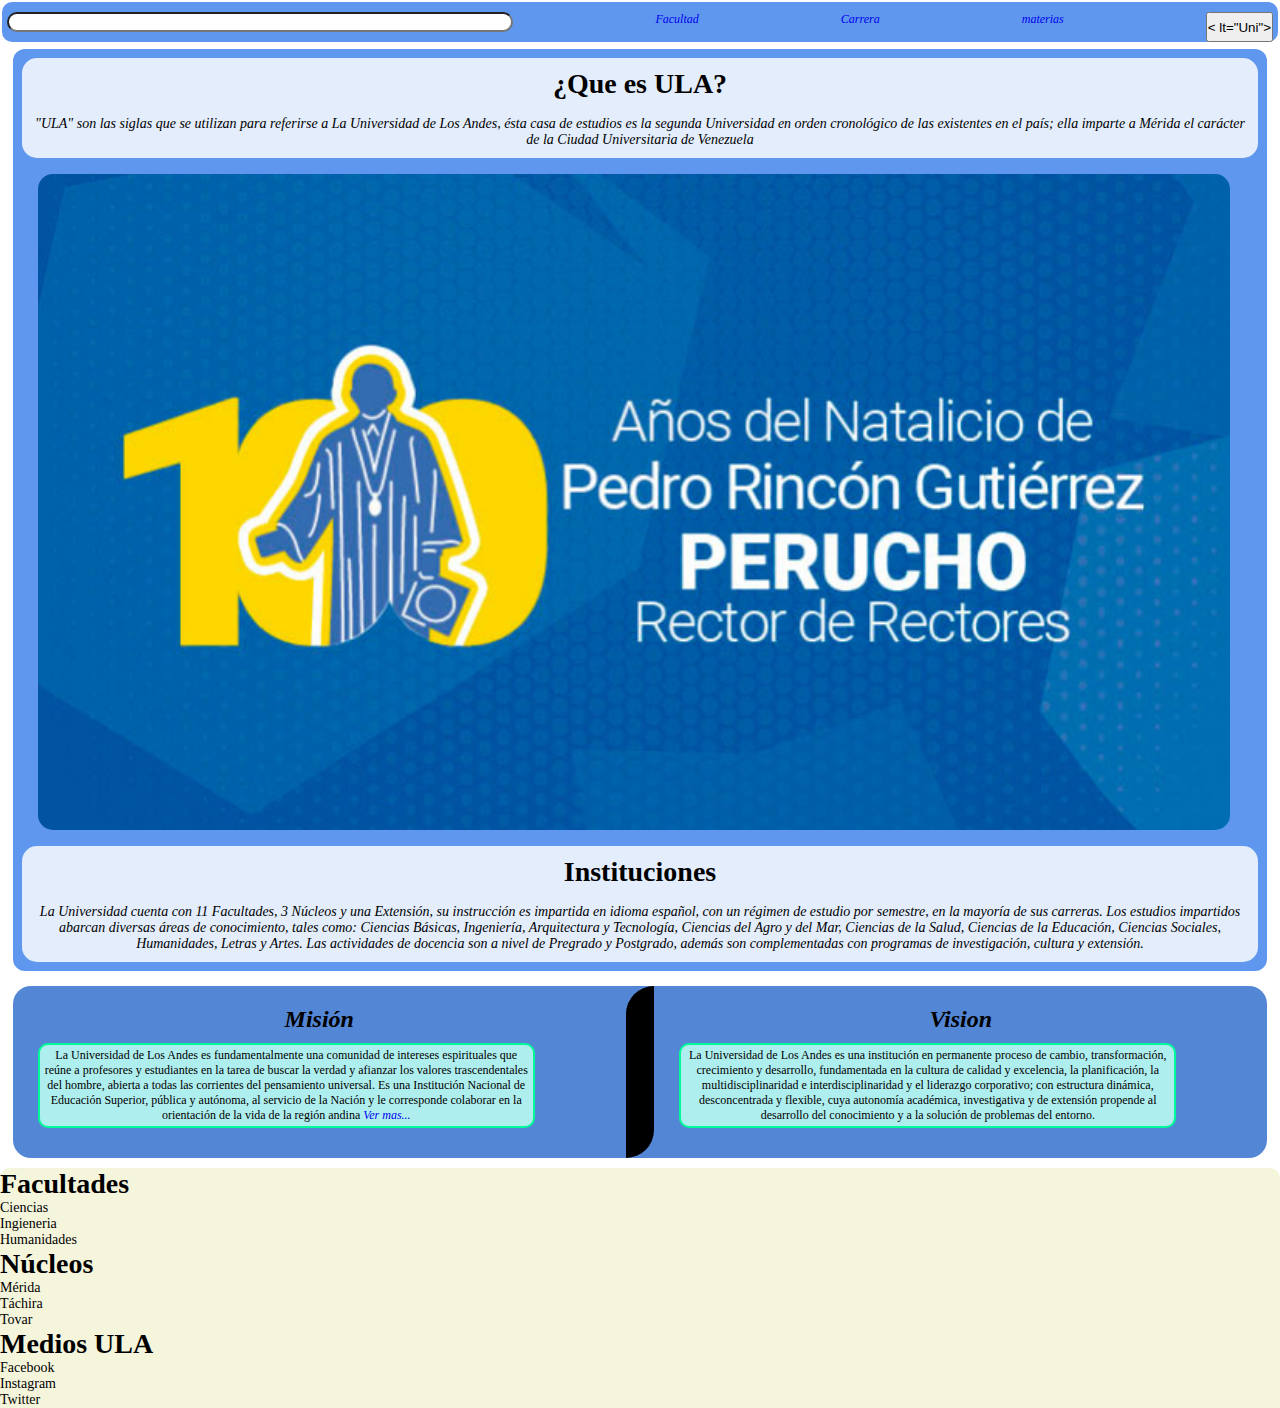
==== index.html @ d725d830 "subida" ====
<!DOCTYPE html>
<html lang="en">
<head>
  <meta charset="UTF-8">
  <meta http-equiv="X-UA-Compatible" content="IE=Edge">
  <meta name="viewport" content="width=device-width, initial-scale=1">
  <link rel="stylesheet" href="style.css">

  <title>CienciasFriends</title>
  <link rel="stylesheet" href="style.css">
</head>

<body>
  <header class="header">
    <div class="container-header">

      <input class="buscador" type="search">
      <a href="#">Facultad</a>
      <a href="#">Carrera</a>
      <a href="#">materias</a>
       <button class="boton" onclick="toggleSidebar()">< lt="Uni"></button>
    </div>
  </header>
  <main>
    <section class="inicio">
      <div class="texto">
        <h1>¿Que es ULA?</h1>
        <br>
        <i>"ULA" son las siglas que se utilizan para referirse a La Universidad de Los Andes, ésta casa de estudios es la segunda Universidad en orden cronológico de las existentes en el país; ella imparte a Mérida el carácter de la Ciudad Universitaria de Venezuela</i>
      </div>
             <img class="wal" src="Web-Perucho_5.jpg" alt="">
      <section class="texto">
        <h1>Instituciones</h1>
        <br>
        <i>La Universidad cuenta con 11 Facultades, 3 Núcleos y una Extensión, su instrucción es impartida en idioma español, con un régimen de estudio por semestre, en la mayoría de sus carreras. Los estudios impartidos abarcan diversas áreas de conocimiento, tales como: Ciencias Básicas, Ingeniería, Arquitectura y Tecnología, Ciencias del Agro y del Mar, Ciencias de la Salud, Ciencias de la Educación, Ciencias Sociales, Humanidades, Letras y Artes. Las actividades de docencia son a nivel de Pregrado y Postgrado, además son complementadas con programas de investigación, cultura y extensión.</i>
      </section>

    
    </section>
  
  </main>
  <main class="container-main">
 
    <div class="main-div">
      <h1><i>Misión</i></h1>
      <section class="etiq">
      <p>La Universidad de Los Andes es fundamentalmente una comunidad de intereses espirituales que reúne a profesores y estudiantes en la tarea de buscar la verdad y afianzar los valores trascendentales del hombre, abierta a todas las corrientes del pensamiento universal.
      Es una Institución Nacional de Educación Superior, pública y autónoma, al servicio de la Nación y le corresponde colaborar en la orientación de la vida de la región andina
      <a href="#">Ver mas...</a></p>
      </section>
  
     
    </div>
    <div class="division">
    </div>
       <div class="main-div">
          <h1><i>Vision</i></h1>
         <section class="etiq">
           <p>La Universidad de Los Andes es una institución en permanente proceso de cambio, transformación, crecimiento y desarrollo, fundamentada en la cultura de calidad y excelencia, la planificación, la multidisciplinaridad e interdisciplinaridad y el liderazgo corporativo; con estructura dinámica, desconcentrada y flexible, cuya autonomía académica, investigativa y de extensión propende al desarrollo del conocimiento y a la solución de problemas del entorno.</p>
       </div>
      
        
       
  </main>
<footer class="footer-main">
  <section class="facultades">
   <h1>Facultades</h1>
     <ul>
       <li>Ciencias</li>
       <li>Ingieneria</li>
       <li>Humanidades</li>
     </ul>
  </section>
  <section class="nucleos">
    <h1>Núcleos</h1>
    <ul>
      <li>Mérida</li>
      <li>Táchira</li>
      <li>Tovar</li>
    </ul>
  </section>
  <section class="medios">
    <h1>Medios ULA</h1>
    <ul>
      <li>Facebook</li>
      <li>Instagram</li>
      <li>Twitter</li>
    </ul>
  </section>
</footer>


<div class="sidebar" id="sidebar">
    - Contenido de la barra de desplazamiento lateral -
 

  </div>


  <script src="main.js"></script>
</body>
</html>
---- style.css ----
*{
  margin: 0;
  padding: 0;
  box-sizing: box-border;
}
html{
  font-size: 62.5%;
}
body{
  display: flex;
  flex-direction: column;
  justify-content: space-between;
  font-size: 1.4rem;
}
.inicio{
 display: flex;
 flex-direction: column;
 width: 98%;
 background: rgb(26, 107, 229, 0.7);
 border-radius: 12px;
 margin-bottom: 10px;
 margin-top: 5px;
 margin-left: 1%;

}
.texto{
  text-align: center;
  padding: 10px;
  border-radius: 15px;
  background: rgba(254, 255, 255, 0.83);
  font-size: 1.4rem;
  margin: 9px;
 
}
.wal{
  margin: 7px;
  margin-left: 2%;
  width: 95%;
  border-radius: 15px;
  height: 25%;
}
.header {
  font-size: 1.2rem;
  background: rgb(26, 107, 229, 0.7);
  border-radius: 10px;
  height: 30px;
  margin: 2px 2px 2px 2px;
  padding: 5px;
  
}
.container-header{
  margin-top: 5px;
  width: 100%;
  display: flex;
  justify-content: space-between;
}
.buscador{
  margin: 0 0 10px 0;
   border-radius: 10px;
   width: 40%;
   height: 20px;
}
a{
  text-decoration: none;
 font-style: italic;
}
.container-main{
  font-size: 1.2rem;
  width: 98%;
  display: flex;
  background: rgba(48, 110, 203, 0.83);
  border-radius: 18px;
  margin-bottom: 10px;
  margin-top: 5px;
  margin-left: 1%
}
.etiq{
  background: paleturquoise;
  border: solid mediumspringgreen 2px;
  border-radius: 10px;
  width: 85%;
  margin: 10px 0 10px 5px;
  padding: 3px;
  font-size: 1.2rem;
}
.division {
  background: black;
  border-radius: 50px 0 50px 0;
  width: 5%
}
.main-div{
  text-align: center;
  margin: 20px;
  width: 100%;
  display: flex ;
  flex-direction: column;
  overflow-y: scroll;
 
  
}
.footer-main {
  background: beige;
  width: 100%;
  border-radius: 10px 10px 0 0;
  height: auto;
}
.boton{
 
}

 .sidebar {
      width: 0;
      height: 100%;
      background-color: #f8f8f8;
      overflow: hidden;
      z-index: 10;
      position: absolute;
      transition: width 0.5s;
    }
---- style.css ----
*{
  margin: 0;
  padding: 0;
  box-sizing: box-border;
}
html{
  font-size: 62.5%;
}
body{
  display: flex;
  flex-direction: column;
  justify-content: space-between;
  font-size: 1.4rem;
}
.inicio{
 display: flex;
 flex-direction: column;
 width: 98%;
 background: rgb(26, 107, 229, 0.7);
 border-radius: 12px;
 margin-bottom: 10px;
 margin-top: 5px;
 margin-left: 1%;

}
.texto{
  text-align: center;
  padding: 10px;
  border-radius: 15px;
  background: rgba(254, 255, 255, 0.83);
  font-size: 1.4rem;
  margin: 9px;
 
}
.wal{
  margin: 7px;
  margin-left: 2%;
  width: 95%;
  border-radius: 15px;
  height: 25%;
}
.header {
  font-size: 1.2rem;
  background: rgb(26, 107, 229, 0.7);
  border-radius: 10px;
  height: 30px;
  margin: 2px 2px 2px 2px;
  padding: 5px;
  
}
.container-header{
  margin-top: 5px;
  width: 100%;
  display: flex;
  justify-content: space-between;
}
.buscador{
  margin: 0 0 10px 0;
   border-radius: 10px;
   width: 40%;
   height: 20px;
}
a{
  text-decoration: none;
 font-style: italic;
}
.container-main{
  font-size: 1.2rem;
  width: 98%;
  display: flex;
  background: rgba(48, 110, 203, 0.83);
  border-radius: 18px;
  margin-bottom: 10px;
  margin-top: 5px;
  margin-left: 1%
}
.etiq{
  background: paleturquoise;
  border: solid mediumspringgreen 2px;
  border-radius: 10px;
  width: 85%;
  margin: 10px 0 10px 5px;
  padding: 3px;
  font-size: 1.2rem;
}
.division {
  background: black;
  border-radius: 50px 0 50px 0;
  width: 5%
}
.main-div{
  text-align: center;
  margin: 20px;
  width: 100%;
  display: flex ;
  flex-direction: column;
  overflow-y: scroll;
 
  
}
.footer-main {
  background: beige;
  width: 100%;
  border-radius: 10px 10px 0 0;
  height: auto;
}
.boton{
 
}

 .sidebar {
      width: 0;
      height: 100%;
      background-color: #f8f8f8;
      overflow: hidden;
      z-index: 10;
      position: absolute;
      transition: width 0.5s;
    }
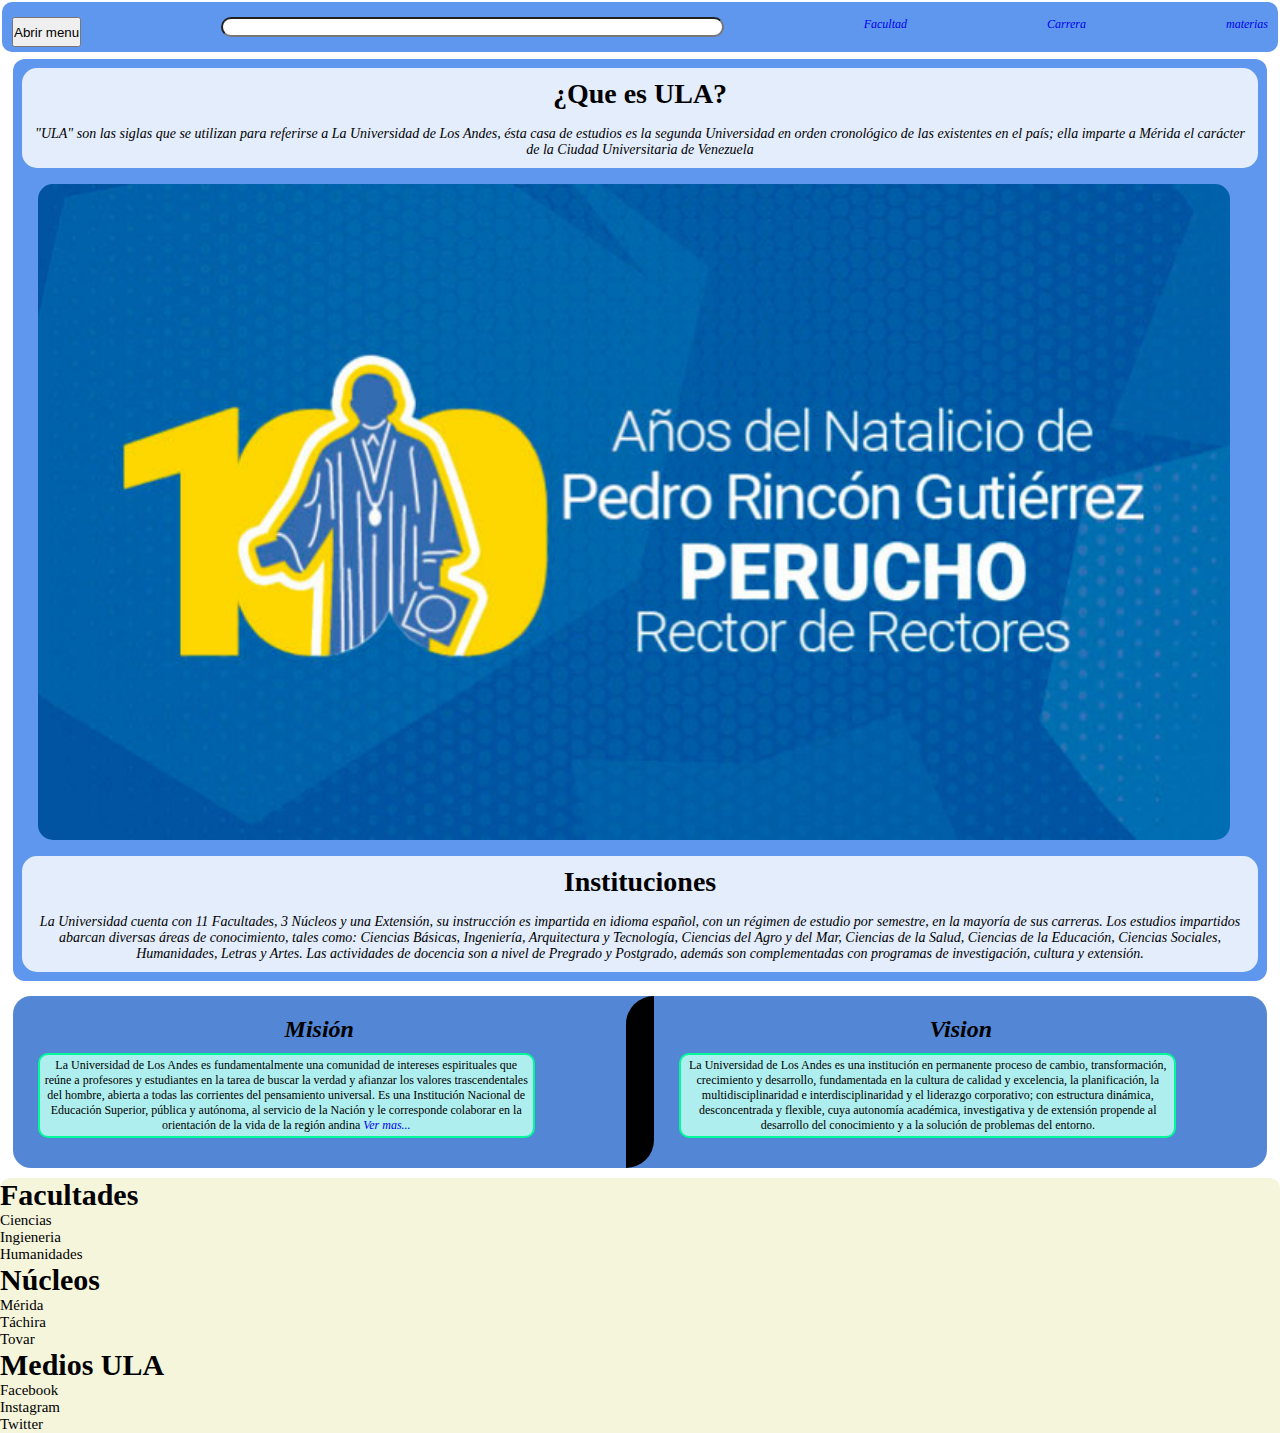
==== commit 8366ef15: "arreglo de la barra" ====
--- a/index.html
+++ b/index.html
@@ -13,12 +13,12 @@
 <body>
   <header class="header">
     <div class="container-header">
-
+      <button class="boton" onclick="toggleSidebar()">Abrir menu</button>
       <input class="buscador" type="search">
       <a href="#">Facultad</a>
       <a href="#">Carrera</a>
       <a href="#">materias</a>
-       <button class="boton" onclick="toggleSidebar()">< lt="Uni"></button>
+     
     </div>
   </header>
   <main>
@@ -92,8 +92,7 @@
 
 <div class="sidebar" id="sidebar">
     - Contenido de la barra de desplazamiento lateral -
- 
-
+  <button class="boton" onclick="toggleSidebar()" >cerrar</button>
   </div>
 
 
--- a/style.css
+++ b/style.css
@@ -11,7 +11,7 @@
   display: flex;
   flex-direction: column;
   justify-content: space-between;
-  font-size: 1.4rem;
+  font-size: 1.5rem;
 }
 .inicio{
  display: flex;
@@ -46,7 +46,7 @@
   border-radius: 10px;
   height: 30px;
   margin: 2px 2px 2px 2px;
-  padding: 5px;
+  padding: 10px;
   
 }
 .container-header{
@@ -106,16 +106,17 @@
   height: auto;
 }
 .boton{
+ position: relative;
  
 }
 
  .sidebar {
       width: 0;
       height: 100%;
-      background-color: #f8f8f8;
+      background-color: #FF0000;
       overflow: hidden;
       z-index: 10;
       position: absolute;
-      transition: width 0.5s;
+      transition: width 1s;
     }
   --- a/style.css
+++ b/style.css
@@ -11,7 +11,7 @@
   display: flex;
   flex-direction: column;
   justify-content: space-between;
-  font-size: 1.4rem;
+  font-size: 1.5rem;
 }
 .inicio{
  display: flex;
@@ -46,7 +46,7 @@
   border-radius: 10px;
   height: 30px;
   margin: 2px 2px 2px 2px;
-  padding: 5px;
+  padding: 10px;
   
 }
 .container-header{
@@ -106,16 +106,17 @@
   height: auto;
 }
 .boton{
+ position: relative;
  
 }
 
  .sidebar {
       width: 0;
       height: 100%;
-      background-color: #f8f8f8;
+      background-color: #FF0000;
       overflow: hidden;
       z-index: 10;
       position: absolute;
-      transition: width 0.5s;
+      transition: width 1s;
     }
   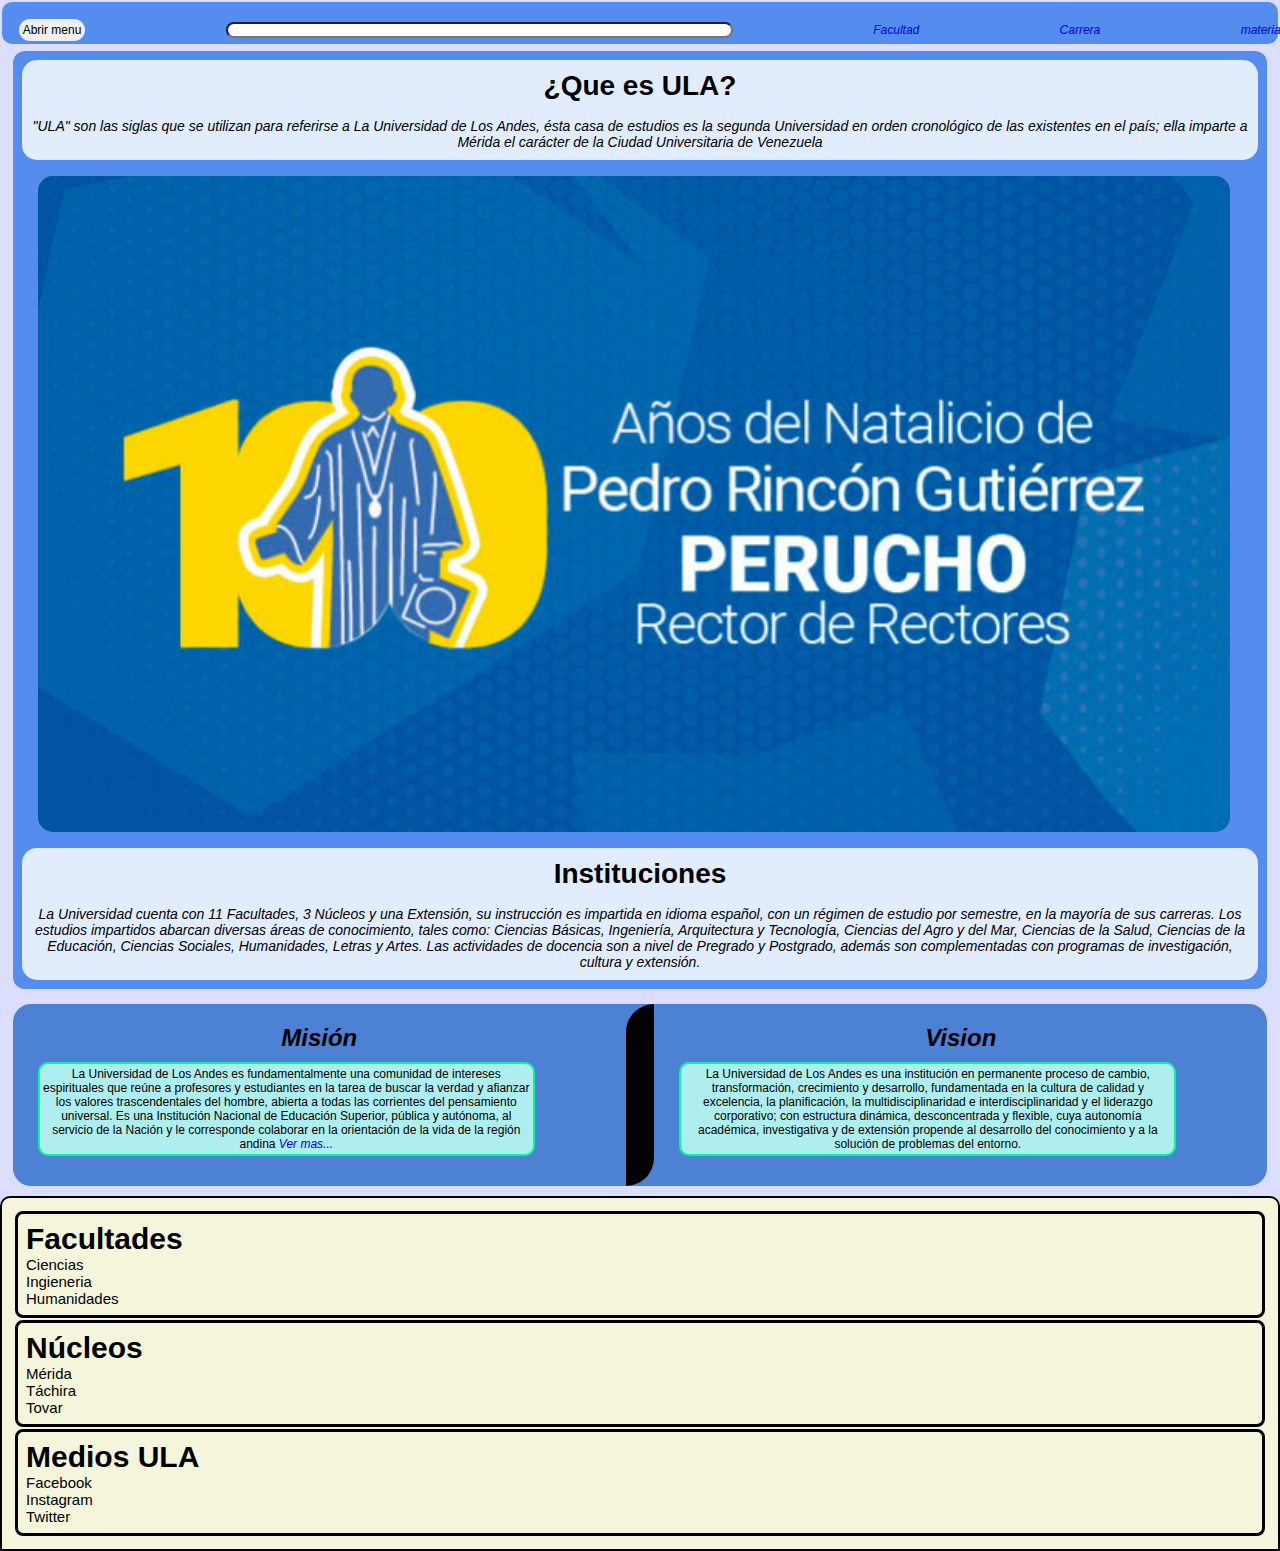
==== commit 39cdd159: "restauración" ====
--- a/index.html
+++ b/index.html
@@ -1,5 +1,5 @@
 <!DOCTYPE html>
-<html lang="en">
+<html  lang="en">
 <head>
   <meta charset="UTF-8">
   <meta http-equiv="X-UA-Compatible" content="IE=Edge">
@@ -10,18 +10,21 @@
   <link rel="stylesheet" href="style.css">
 </head>
 
-<body>
+<body  >
+  
   <header class="header">
     <div class="container-header">
-      <button class="boton" onclick="toggleSidebar()">Abrir menu</button>
-      <input class="buscador" type="search">
+       <button class="boton" onclick="abrirMenu()">Abrir menu</button>
+      <input onclick="cerrarMenu()" class="buscador" type="search">
+      
       <a href="#">Facultad</a>
       <a href="#">Carrera</a>
       <a href="#">materias</a>
      
     </div>
   </header>
-  <main>
+  <main  onclick="cerrarMenu()" >
+    
     <section class="inicio">
       <div class="texto">
         <h1>¿Que es ULA?</h1>
@@ -38,8 +41,18 @@
     
     </section>
   
-  </main>
-  <main class="container-main">
+  </main >
+  
+<div class="sidebar" id="sidebar">
+    <ul>
+      <li><a href="#"></a>Ingieneria</li>
+      <li><a href="#"></a>Humanidades</li>
+      <li><a href="#"></a>Ciencias</li>
+      <li><a href="#"></a>Ciencias políticas</li>
+    </ul>
+
+  </div>
+  <main onclick="cerrarMenu()"  class="container-main">
  
     <div class="main-div">
       <h1><i>Misión</i></h1>
@@ -58,14 +71,12 @@
          <section class="etiq">
            <p>La Universidad de Los Andes es una institución en permanente proceso de cambio, transformación, crecimiento y desarrollo, fundamentada en la cultura de calidad y excelencia, la planificación, la multidisciplinaridad e interdisciplinaridad y el liderazgo corporativo; con estructura dinámica, desconcentrada y flexible, cuya autonomía académica, investigativa y de extensión propende al desarrollo del conocimiento y a la solución de problemas del entorno.</p>
        </div>
-      
-        
-       
   </main>
-<footer class="footer-main">
+  
+<footer onclick="cerrarMenu()" class="footer-main">
   <section class="facultades">
    <h1>Facultades</h1>
-     <ul>
+     <ul> 
        <li>Ciencias</li>
        <li>Ingieneria</li>
        <li>Humanidades</li>
@@ -89,13 +100,6 @@
   </section>
 </footer>
 
-
-<div class="sidebar" id="sidebar">
-    - Contenido de la barra de desplazamiento lateral -
-  <button class="boton" onclick="toggleSidebar()" >cerrar</button>
-  </div>
-
-
   <script src="main.js"></script>
 </body>
 </html>--- a/style.css
+++ b/style.css
@@ -6,12 +6,15 @@
 }
 html{
   font-size: 62.5%;
+  font-family: Arial, Helvetica, sans-serif;
 }
 body{
   display: flex;
   flex-direction: column;
   justify-content: space-between;
   font-size: 1.5rem;
+  background: #DCDEFF;
+ 
 }
 .inicio{
  display: flex;
@@ -22,6 +25,7 @@
  margin-bottom: 10px;
  margin-top: 5px;
  margin-left: 1%;
+ 
 
 }
 .texto{
@@ -41,29 +45,34 @@
   height: 25%;
 }
 .header {
-  font-size: 1.2rem;
+  font-size: 1rem;
   background: rgb(26, 107, 229, 0.7);
   border-radius: 10px;
-  height: 30px;
+  height: 34px;
   margin: 2px 2px 2px 2px;
-  padding: 10px;
+  padding: 4px;
+ 
   
 }
 .container-header{
-  margin-top: 5px;
   width: 100%;
   display: flex;
+  flex-direction: row ;
+  align-items: center;
   justify-content: space-between;
+  margin: 1%;
 }
 .buscador{
-  margin: 0 0 10px 0;
    border-radius: 10px;
    width: 40%;
-   height: 20px;
+   height: 16px;
+   padding: 4px;
+  
 }
 a{
   text-decoration: none;
  font-style: italic;
+  font-size: 1.2rem;
 }
 .container-main{
   font-size: 1.2rem;
@@ -104,19 +113,37 @@
   width: 100%;
   border-radius: 10px 10px 0 0;
   height: auto;
+  border: solid 2px ;
+  padding: 11px;
+  box-sizing: border-box;
+}
+.footer-main > .facultades, .medios, .nucleos {
+  border: solid;
+  padding: 8px;
+  margin: 2px;
+  border-radius: 8px;
 }
 .boton{
- position: relative;
- 
+  font-size: 1.2rem;
+  padding: 4px;
+  border-radius: 20px;
+  border: transparent;
+  
 }
+ul{
+  list-style: none;
+}
+
 
  .sidebar {
       width: 0;
+      background-color: #939AEA;
+      overflow: auto;
+      position: absolute;
+      transition: width 0.5s;
+      
       height: 100%;
-      background-color: #FF0000;
-      overflow: hidden;
-      z-index: 10;
-      position: absolute;
-      transition: width 1s;
     }
-  +  .sidebar > ul {
+    padding: 20px;
+  }--- a/style.css
+++ b/style.css
@@ -6,12 +6,15 @@
 }
 html{
   font-size: 62.5%;
+  font-family: Arial, Helvetica, sans-serif;
 }
 body{
   display: flex;
   flex-direction: column;
   justify-content: space-between;
   font-size: 1.5rem;
+  background: #DCDEFF;
+ 
 }
 .inicio{
  display: flex;
@@ -22,6 +25,7 @@
  margin-bottom: 10px;
  margin-top: 5px;
  margin-left: 1%;
+ 
 
 }
 .texto{
@@ -41,29 +45,34 @@
   height: 25%;
 }
 .header {
-  font-size: 1.2rem;
+  font-size: 1rem;
   background: rgb(26, 107, 229, 0.7);
   border-radius: 10px;
-  height: 30px;
+  height: 34px;
   margin: 2px 2px 2px 2px;
-  padding: 10px;
+  padding: 4px;
+ 
   
 }
 .container-header{
-  margin-top: 5px;
   width: 100%;
   display: flex;
+  flex-direction: row ;
+  align-items: center;
   justify-content: space-between;
+  margin: 1%;
 }
 .buscador{
-  margin: 0 0 10px 0;
    border-radius: 10px;
    width: 40%;
-   height: 20px;
+   height: 16px;
+   padding: 4px;
+  
 }
 a{
   text-decoration: none;
  font-style: italic;
+  font-size: 1.2rem;
 }
 .container-main{
   font-size: 1.2rem;
@@ -104,19 +113,37 @@
   width: 100%;
   border-radius: 10px 10px 0 0;
   height: auto;
+  border: solid 2px ;
+  padding: 11px;
+  box-sizing: border-box;
+}
+.footer-main > .facultades, .medios, .nucleos {
+  border: solid;
+  padding: 8px;
+  margin: 2px;
+  border-radius: 8px;
 }
 .boton{
- position: relative;
- 
+  font-size: 1.2rem;
+  padding: 4px;
+  border-radius: 20px;
+  border: transparent;
+  
 }
+ul{
+  list-style: none;
+}
+
 
  .sidebar {
       width: 0;
+      background-color: #939AEA;
+      overflow: auto;
+      position: absolute;
+      transition: width 0.5s;
+      
       height: 100%;
-      background-color: #FF0000;
-      overflow: hidden;
-      z-index: 10;
-      position: absolute;
-      transition: width 1s;
     }
-  +  .sidebar > ul {
+    padding: 20px;
+  }